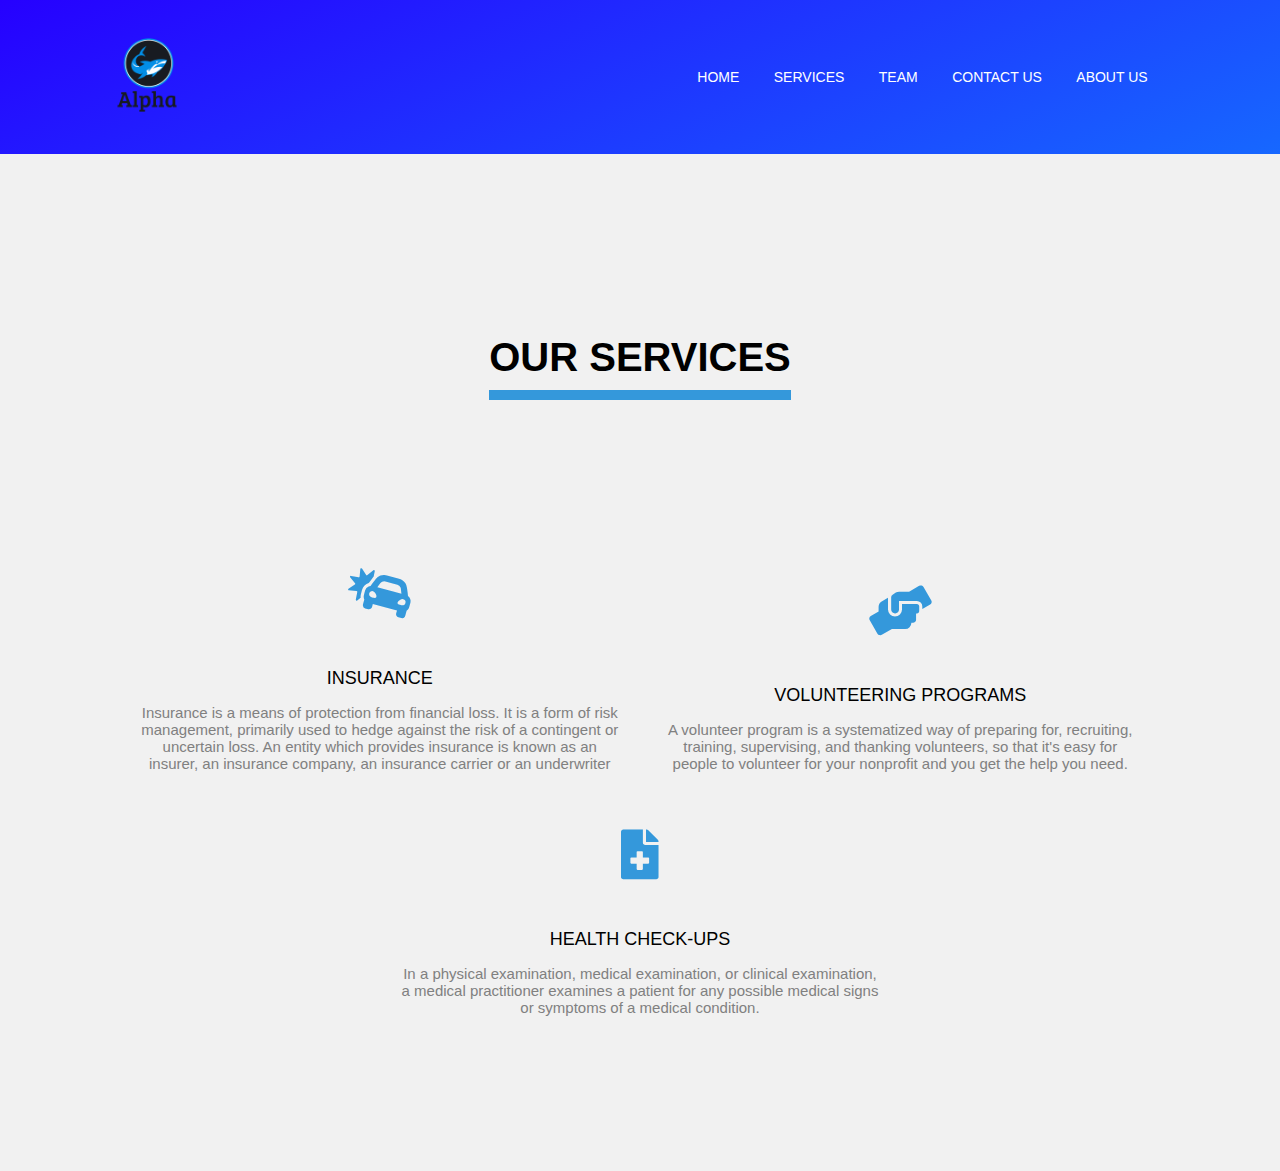
==== service.html @ ef4d8063 "changes" ====
<!DOCTYPE html>
<html lang="en" dir="ltr">

<head>
  <meta charset="utf-8">
  <title></title>
  <link rel="stylesheet" href="service.css">
  <link rel="stylesheet" href="https://use.fontawesome.com/releases/v5.3.1/css/all.css">
  <meta name="viewport" content="width=device-width, initial-scale=1.0">
</head>

<body>
  <header>
    <div class="container">
      <div class="navbar">
        <a href="index.html"><img src="images/logo.png" class="logo"></a>
        <nav>
          <ul>
            <li><a href="index.html">Home</a></li>
            <li><a href="service.html">Services</a></li>
            <li><a href="#">Team</a></li>
            <li><a href="#">Contact us</a></li>
            <li><a href="#">About us</a></li>
          </ul>
        </nav>
      </div>
    </div>


  </header>
  <main>
    <div class="services">
      <h1>Our Services</h1>
      <div class="cen">
        <div class="service">
          <i class="fas fa-car-crash"></i>
          <h2> Insurance </h2>
          <p>Insurance is a means of protection from financial loss. It is a form of risk management, primarily used to
            hedge against the risk of a contingent or uncertain loss. An entity which provides insurance is known as an
            insurer, an insurance company, an insurance carrier or an underwriter</p>
        </div>

        <div class="service">
          <i class="fas fa-hands-helping"></i>
          <h2>Volunteering programs</h2>
          <p>A volunteer program is a systematized way of preparing for, recruiting, training, supervising, and thanking
            volunteers, so that it's easy for people to volunteer for your nonprofit and you get the help you need.</p>
        </div>

        <div class="service">
          <i class="fas fa-file-medical"></i>
          <h2>Health Check-ups</h2>
          <p>In a physical examination, medical examination, or clinical examination, a medical practitioner examines a
            patient for any possible medical signs or symptoms of a medical condition. </p>
        </div>
      </div>
    </div>
  </main>
</body>

</html>
---- service.css ----
body {

  /* background-image: linear-gradient(157deg, rgb(38, 0, 255), rgb(0, 255, 255)); */
}

.container {
  width: 100%;
  min-height: 100%;
  padding-left: 8%;
  padding-right: 8%;
  box-sizing: border-box;
  overflow: hidden;
}

.navbar {
  width: 100%;
  display: flex;
  align-items: center;
}

.logo {
  width: 90px;
  cursor: pointer;
  margin: 30px 0;
}

nav {
  flex: 1;
  text-align: right;
}

nav ul li {
  list-style: none;
  display: inline-block;
  margin-right: 30px;
}

nav ul li a {
  text-decoration: none;
  color: #fff;
  font-size: 14px;
  text-transform: uppercase;
  font-family: sans-serif;
  font-weight: 800px;
}

nav ul li a:hover {

  color: rgb(255, 0, 200);
}

/* -----------------body part----------------- */
body {
  margin: 0;
  padding: 0;
  font-family: "montserrat", sans-serif;
  background-image: linear-gradient(157deg, rgb(38, 0, 255), rgb(0, 255, 255));
}

.services {
  background: #f1f1f1;
  text-align: center;
}

.services h1 {
  display: inline-block;
  text-transform: uppercase;
  border-bottom: 10px solid #3498db;
  font-size: 40px;
  padding-bottom: 10px;
  margin-top: 180.5px;
}

.cen {
  max-width: 1200px;
  margin: auto;
  overflow: hidden;
  padding: 120px;
}

.service {
  display: inline-block;
  width: calc(100% / 3);
  width: 400px;
  margin: 0 -2px;
  padding: 20px;
  font-size: 50px;
  box-sizing: border-box;
  cursor: pointer;
  transition: 0.4s;
}

.service:hover {
  background: #ddd;
}

.service i {
  color: #3498db;
  font-size: 50px;
  margin-bottom: 50px;
}

.service h2 {
  font-size: 18px;
  text-transform: uppercase;
  font-weight: 500;
  margin: 0;
}

.service p {
  color: gray;
  font-size: 15px;
  font-weight: 500;
}

@media screen and (max-width: 1360px) {
  .service {
    width: 50%;
  }
}

@media screen and (max-width: 1000px) {
  .service {
    width: 100%;
  }
}
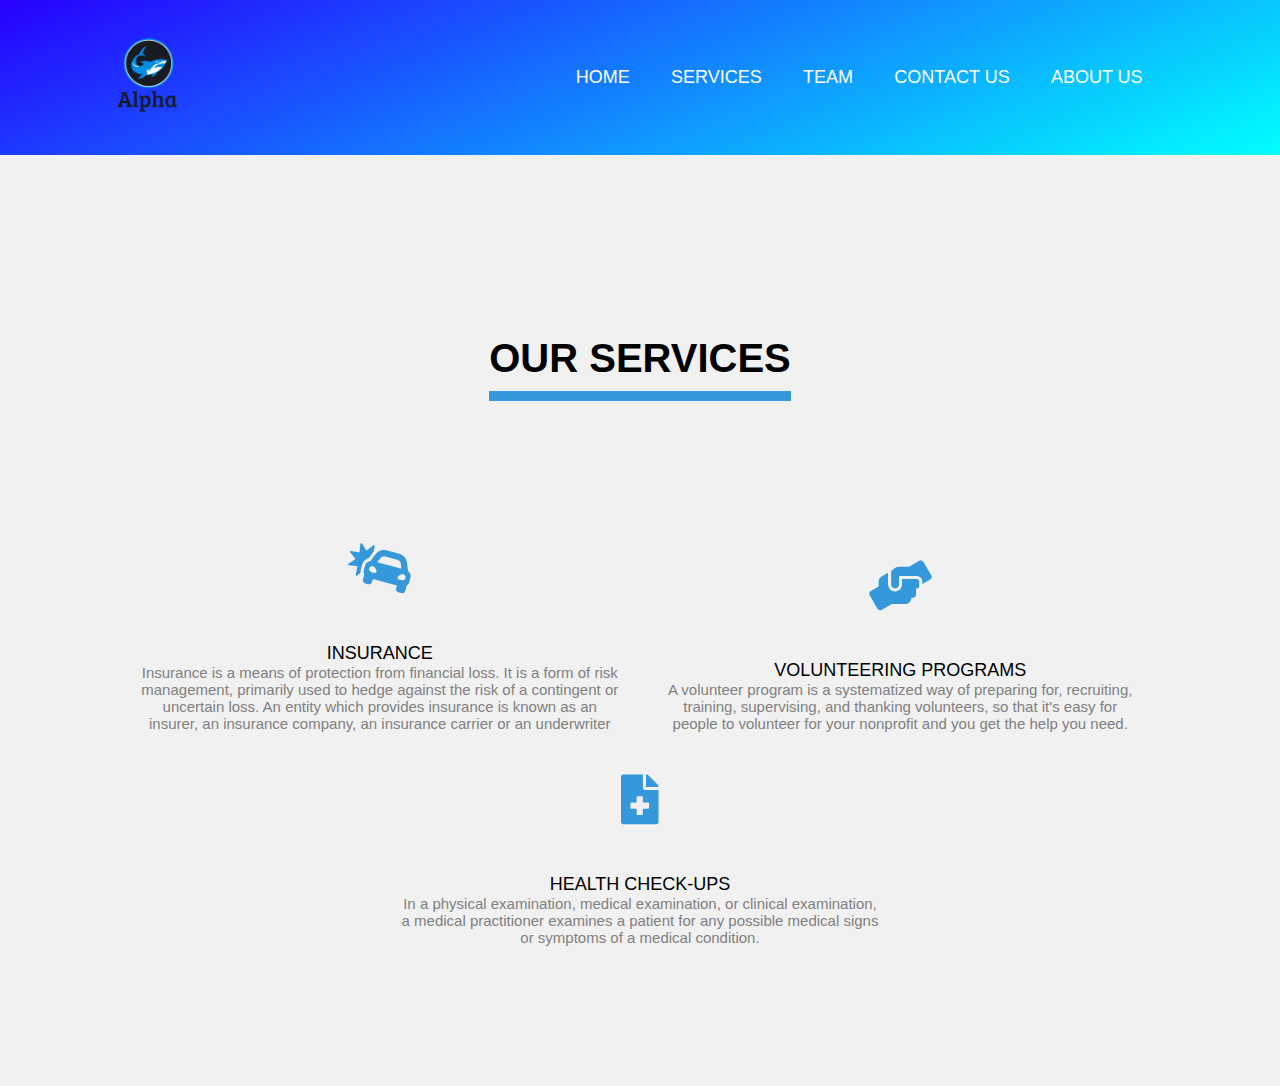
==== commit e2b4295e: "ALPHA WEB-DONE" ====
--- a/service.html
+++ b/service.html
@@ -1,61 +1,63 @@
-<!DOCTYPE html>
-<html lang="en" dir="ltr">
-
-<head>
-  <meta charset="utf-8">
-  <title></title>
-  <link rel="stylesheet" href="service.css">
-  <link rel="stylesheet" href="https://use.fontawesome.com/releases/v5.3.1/css/all.css">
-  <meta name="viewport" content="width=device-width, initial-scale=1.0">
-</head>
-
-<body>
-  <header>
-    <div class="container">
-      <div class="navbar">
-        <a href="index.html"><img src="images/logo.png" class="logo"></a>
-        <nav>
-          <ul>
-            <li><a href="index.html">Home</a></li>
-            <li><a href="service.html">Services</a></li>
-            <li><a href="#">Team</a></li>
-            <li><a href="#">Contact us</a></li>
-            <li><a href="#">About us</a></li>
-          </ul>
-        </nav>
-      </div>
-    </div>
-
-
-  </header>
-  <main>
-    <div class="services">
-      <h1>Our Services</h1>
-      <div class="cen">
-        <div class="service">
-          <i class="fas fa-car-crash"></i>
-          <h2> Insurance </h2>
-          <p>Insurance is a means of protection from financial loss. It is a form of risk management, primarily used to
-            hedge against the risk of a contingent or uncertain loss. An entity which provides insurance is known as an
-            insurer, an insurance company, an insurance carrier or an underwriter</p>
-        </div>
-
-        <div class="service">
-          <i class="fas fa-hands-helping"></i>
-          <h2>Volunteering programs</h2>
-          <p>A volunteer program is a systematized way of preparing for, recruiting, training, supervising, and thanking
-            volunteers, so that it's easy for people to volunteer for your nonprofit and you get the help you need.</p>
-        </div>
-
-        <div class="service">
-          <i class="fas fa-file-medical"></i>
-          <h2>Health Check-ups</h2>
-          <p>In a physical examination, medical examination, or clinical examination, a medical practitioner examines a
-            patient for any possible medical signs or symptoms of a medical condition. </p>
-        </div>
-      </div>
-    </div>
-  </main>
-</body>
-
-</html>
+<!DOCTYPE html>
+<html lang="en" dir="ltr">
+
+<head>
+  <meta charset="utf-8">
+  <title></title>
+  <link rel="stylesheet" href="service.css">
+  <link rel="stylesheet" href="https://use.fontawesome.com/releases/v5.3.1/css/all.css">
+  <meta name="viewport" content="width=device-width, initial-scale=1.0">
+
+</head>
+
+<body>
+  <header>
+    <div class="container">
+      <div class="navbar">
+        <a href="index.html"><img src="logo.png" class="logo"></a>
+        <nav class="lol">
+          <ul>
+
+            <li><a class="button" href="index.html"> <span> Home </span></a></li>
+            <li><a class="button" href="service.html"><span> Services </span></a></li>
+            <li><a class="button" href="team.html"><span> Team </span></a></li>
+            <li><a class="button" href="contact.html"><span> Contact us </span></a></li>
+            <li><a class="button" href="about.html"><span> About us </span></a></li>
+          </ul>
+        </nav>
+      </div>
+    </div>
+
+
+  </header>
+  <main>
+    <div class="services">
+      <h1>Our Services</h1>
+      <div class="cen">
+        <div class="service">
+          <i class="fas fa-car-crash"></i>
+          <h2> Insurance </h2>
+          <p>Insurance is a means of protection from financial loss. It is a form of risk management, primarily used to
+            hedge against the risk of a contingent or uncertain loss. An entity which provides insurance is known as an
+            insurer, an insurance company, an insurance carrier or an underwriter</p>
+        </div>
+
+        <div class="service">
+          <i class="fas fa-hands-helping"></i>
+          <h2>Volunteering programs</h2>
+          <p>A volunteer program is a systematized way of preparing for, recruiting, training, supervising, and thanking
+            volunteers, so that it's easy for people to volunteer for your nonprofit and you get the help you need.</p>
+        </div>
+
+        <div class="service">
+          <i class="fas fa-file-medical"></i>
+          <h2>Health Check-ups</h2>
+          <p>In a physical examination, medical examination, or clinical examination, a medical practitioner examines a
+            patient for any possible medical signs or symptoms of a medical condition. </p>
+        </div>
+      </div>
+    </div>
+  </main>
+</body>
+
+</html>
--- a/service.css
+++ b/service.css
@@ -1,126 +1,184 @@
-body {
-
-  /* background-image: linear-gradient(157deg, rgb(38, 0, 255), rgb(0, 255, 255)); */
-}
-
-.container {
-  width: 100%;
-  min-height: 100%;
-  padding-left: 8%;
-  padding-right: 8%;
-  box-sizing: border-box;
-  overflow: hidden;
-}
-
-.navbar {
-  width: 100%;
-  display: flex;
-  align-items: center;
-}
-
-.logo {
-  width: 90px;
-  cursor: pointer;
-  margin: 30px 0;
-}
-
-nav {
-  flex: 1;
-  text-align: right;
-}
-
-nav ul li {
-  list-style: none;
-  display: inline-block;
-  margin-right: 30px;
-}
-
-nav ul li a {
-  text-decoration: none;
-  color: #fff;
-  font-size: 14px;
-  text-transform: uppercase;
-  font-family: sans-serif;
-  font-weight: 800px;
-}
-
-nav ul li a:hover {
-
-  color: rgb(255, 0, 200);
-}
-
-/* -----------------body part----------------- */
-body {
-  margin: 0;
-  padding: 0;
-  font-family: "montserrat", sans-serif;
-  background-image: linear-gradient(157deg, rgb(38, 0, 255), rgb(0, 255, 255));
-}
-
-.services {
-  background: #f1f1f1;
-  text-align: center;
-}
-
-.services h1 {
-  display: inline-block;
-  text-transform: uppercase;
-  border-bottom: 10px solid #3498db;
-  font-size: 40px;
-  padding-bottom: 10px;
-  margin-top: 180.5px;
-}
-
-.cen {
-  max-width: 1200px;
-  margin: auto;
-  overflow: hidden;
-  padding: 120px;
-}
-
-.service {
-  display: inline-block;
-  width: calc(100% / 3);
-  width: 400px;
-  margin: 0 -2px;
-  padding: 20px;
-  font-size: 50px;
-  box-sizing: border-box;
-  cursor: pointer;
-  transition: 0.4s;
-}
-
-.service:hover {
-  background: #ddd;
-}
-
-.service i {
-  color: #3498db;
-  font-size: 50px;
-  margin-bottom: 50px;
-}
-
-.service h2 {
-  font-size: 18px;
-  text-transform: uppercase;
-  font-weight: 500;
-  margin: 0;
-}
-
-.service p {
-  color: gray;
-  font-size: 15px;
-  font-weight: 500;
-}
-
-@media screen and (max-width: 1360px) {
-  .service {
-    width: 50%;
-  }
-}
-
-@media screen and (max-width: 1000px) {
-  .service {
-    width: 100%;
-  }
-}
+* {
+  margin: 0;
+  padding: 0;
+
+}
+
+.button {
+
+  border: none;
+  color: #FFFFFF;
+  text-align: center;
+  font-size: 18px;
+  width: 20px;
+  transition: all 0.5s;
+  cursor: pointer;
+  margin: 5px;
+}
+
+.button span {
+  cursor: pointer;
+  display: inline-block;
+  position: relative;
+  transition: 0.5s;
+}
+
+.button span:after {
+  content: '\00bb';
+  position: absolute;
+  opacity: 0;
+  top: 0;
+  right: -20px;
+  transition: 0.5s;
+}
+
+.button:hover span {
+  padding-right: 30px;
+}
+
+.button:hover span:after {
+  opacity: 1;
+  right: 0;
+}
+
+
+.container {
+  width: 100%;
+  min-height: 100%;
+  padding-left: 8%;
+  padding-right: 8%;
+  box-sizing: border-box;
+  overflow: hidden;
+}
+
+.navbar {
+  width: 100%;
+  display: flex;
+  align-items: center;
+  font-size: 20px;
+
+}
+
+.logo {
+  width: 90px;
+  cursor: pointer;
+  margin: 30px 0;
+}
+
+nav {
+  flex: 1;
+  text-align: right;
+
+
+}
+
+
+nav ul {
+  font-size: 5px;
+}
+
+nav li {
+  list-style: none;
+  display: inline-block;
+  margin-right: 30px;
+
+
+}
+
+nav li a {
+  text-decoration: none;
+  color: #fff;
+  font-size: 25px;
+  text-transform: uppercase;
+  font-family: sans-serif;
+  font-weight: 800px;
+
+}
+
+nav ul li a:hover {
+
+  color: rgb(35, 3, 175);
+}
+
+/* -----------------body part----------------- */
+body {
+  margin: 0;
+  padding: 0;
+  font-family: "montserrat", sans-serif;
+
+}
+
+header {
+  background-image: linear-gradient(157deg, rgb(38, 0, 255), rgb(0, 255, 255));
+  font-family: 'Bebas Neue', cursive;
+
+}
+
+.services {
+  background: #f1f1f1;
+  text-align: center;
+}
+
+.services h1 {
+  display: inline-block;
+  text-transform: uppercase;
+  border-bottom: 10px solid #3498db;
+  font-size: 40px;
+  padding-bottom: 10px;
+  margin-top: 180.5px;
+}
+
+
+.cen {
+  max-width: 1200px;
+  margin: auto;
+  overflow: hidden;
+  padding: 120px;
+}
+
+.service {
+  display: inline-block;
+  width: calc(100% / 3);
+  width: 400px;
+  margin: 0 -2px;
+  padding: 20px;
+  font-size: 50px;
+  box-sizing: border-box;
+  cursor: pointer;
+  transition: 0.4s;
+}
+
+.service:hover {
+  background: #ddd;
+}
+
+.service i {
+  color: #3498db;
+  font-size: 50px;
+  margin-bottom: 50px;
+}
+
+.service h2 {
+  font-size: 18px;
+  text-transform: uppercase;
+  font-weight: 500;
+  margin: 0;
+}
+
+.service p {
+  color: gray;
+  font-size: 15px;
+  font-weight: 500;
+}
+
+@media screen and (max-width: 1360px) {
+  .service {
+    width: 50%;
+  }
+}
+
+@media screen and (max-width: 1000px) {
+  .service {
+    width: 100%;
+  }
+}